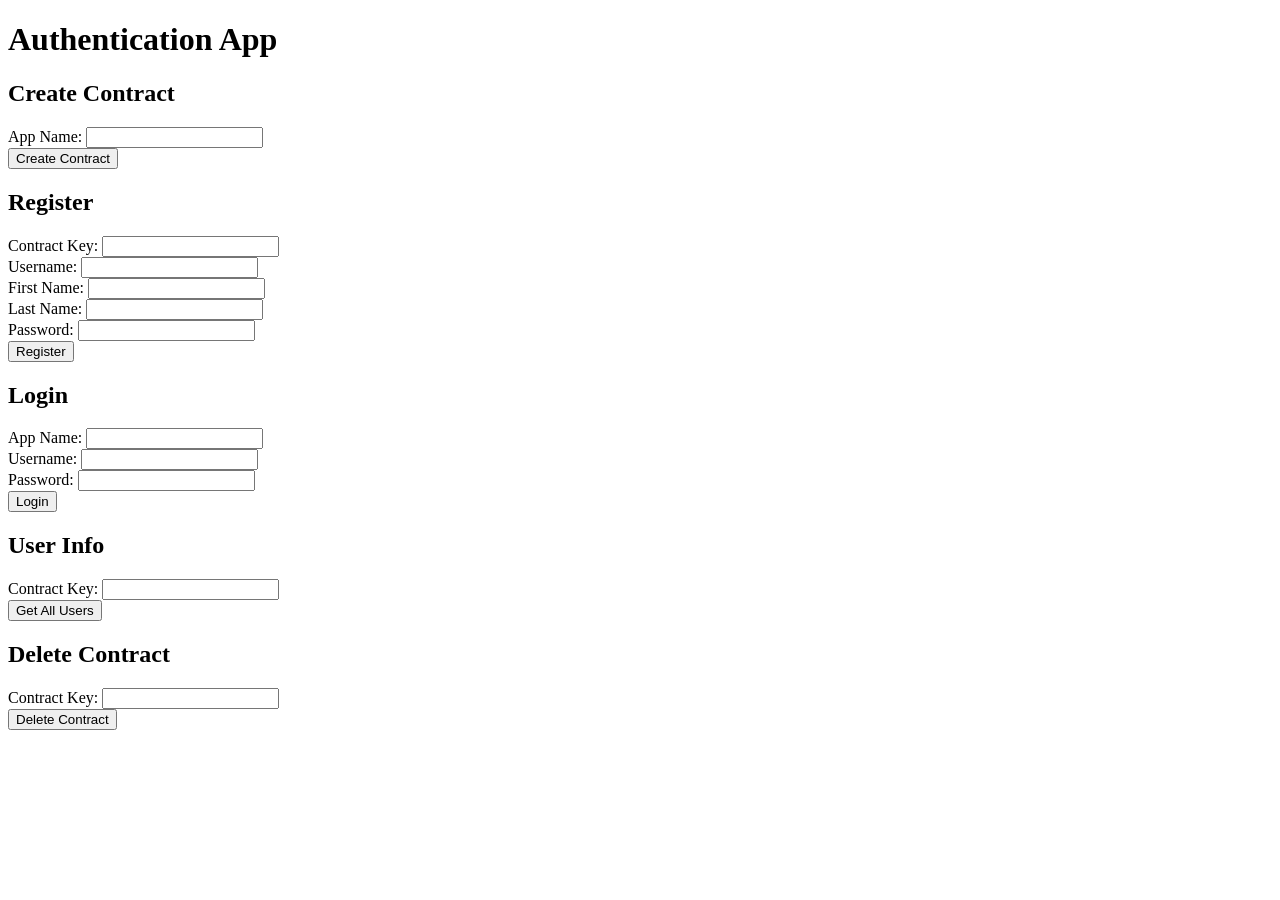
==== index.html @ f17592fb "first commit" ====
<!DOCTYPE html>
<html lang="en">
<head>
    <meta charset="UTF-8">
    <meta name="viewport" content="width=device-width, initial-scale=1.0">
    <title>Authentication App</title>
</head>
<body>
    <h1>Authentication App</h1>

    <h2>Create Contract</h2>
    <form id="create-contract-form">
        <label for="contract-app-name">App Name:</label>
        <input type="text" id="contract-app-name" name="app_name" required>
        <br>
        <button type="submit">Create Contract</button>
    </form>
    <div id="create-contract-result"></div>

    <h2>Register</h2>
    <form id="register-form">
        <label for="reg-contract-key">Contract Key:</label>
        <input type="text" id="reg-contract-key" name="contract_key" required>
        <br>
        <label for="reg-username">Username:</label>
        <input type="text" id="reg-username" name="username" required>
        <br>
        <label for="reg-firstname">First Name:</label>
        <input type="text" id="reg-firstname" name="first_name" required>
        <br>
        <label for="reg-lastname">Last Name:</label>
        <input type="text" id="reg-lastname" name="last_name" required>
        <br>
        <label for="reg-password">Password:</label>
        <input type="password" id="reg-password" name="password" required>
        <br>
        <button type="submit">Register</button>
    </form>
    <div id="register-result"></div>

    <h2>Login</h2>
    <form id="login-form">
        <label for="login-app-name">App Name:</label>
        <input type="text" id="login-app-name" name="app_name" required>
        <br>
        <label for="login-username">Username:</label>
        <input type="text" id="login-username" name="username" required>
        <br>
        <label for="login-password">Password:</label>
        <input type="password" id="login-password" name="password" required>
        <br>
        <button type="submit">Login</button>
    </form>
    <div id="login-result"></div>

    <h2>User Info</h2>
    <form id="get-users-form">
        <label for="users-contract-key">Contract Key:</label>
        <input type="text" id="users-contract-key" name="contract_key" required>
        <br>
        <button type="submit">Get All Users</button>
    </form>
    <div id="users-list"></div>

    <h2>Delete Contract</h2>
    <form id="delete-contract-form">
        <label for="delete-contract-key">Contract Key:</label>
        <input type="text" id="delete-contract-key" name="contract_key" required>
        <br>
        <button type="submit">Delete Contract</button>
    </form>
    <div id="delete-contract-result"></div>

    <script>
        const apiBaseUrl = "https://authenticationapp--3d8zu0d.mangocoast-ed120e36.eastus.azurecontainerapps.io";

        document.getElementById('create-contract-form').addEventListener('submit', async (event) => {
            event.preventDefault();
            const app_name = document.getElementById('contract-app-name').value;

            const response = await fetch(`${apiBaseUrl}/create-contract?app_name=${app_name}`, {
                method: 'POST',
                headers: {
                    'Content-Type': 'application/json'
                }
            });

            const result = await response.json();
            document.getElementById('create-contract-result').innerText = JSON.stringify(result);
        });

        document.getElementById('register-form').addEventListener('submit', async (event) => {
            event.preventDefault();
            const contract_key = document.getElementById('reg-contract-key').value;
            const username = document.getElementById('reg-username').value;
            const first_name = document.getElementById('reg-firstname').value;
            const last_name = document.getElementById('reg-lastname').value;
            const password = document.getElementById('reg-password').value;

            const response = await fetch(`${apiBaseUrl}/register?contract_key=${contract_key}`, {
                method: 'POST',
                headers: {
                    'Content-Type': 'application/json'
                },
                body: JSON.stringify({ username, first_name, last_name, password })
            });

            const result = await response.json();
            document.getElementById('register-result').innerText = JSON.stringify(result);
        });

        document.getElementById('login-form').addEventListener('submit', async (event) => {
            event.preventDefault();
            const app_name = document.getElementById('login-app-name').value;
            const username = document.getElementById('login-username').value;
            const password = document.getElementById('login-password').value;

            const response = await fetch(`${apiBaseUrl}/login`, {
                method: 'POST',
                headers: {
                    'Content-Type': 'application/json'
                },
                body: JSON.stringify({ username, password, app_name })
            });

            const result = await response.json();
            document.getElementById('login-result').innerText = JSON.stringify(result);
        });

        document.getElementById('get-users-form').addEventListener('submit', async (event) => {
            event.preventDefault();
            const contract_key = document.getElementById('users-contract-key').value;

            const response = await fetch(`${apiBaseUrl}/users?contract_key=${contract_key}`, {
                method: 'GET',
                headers: {
                    'Content-Type': 'application/json'
                }
            });

            const users = await response.json();
            document.getElementById('users-list').innerText = JSON.stringify(users);
        });

        document.getElementById('delete-contract-form').addEventListener('submit', async (event) => {
            event.preventDefault();
            const contract_key = document.getElementById('delete-contract-key').value;

            const response = await fetch(`${apiBaseUrl}/delete-contract?contract_key=${contract_key}`, {
                method: 'DELETE',
                headers: {
                    'Content-Type': 'application/json'
                }
            });

            const result = await response.json();
            document.getElementById('delete-contract-result').innerText = JSON.stringify(result);
        });
    </script>
</body>
</html>
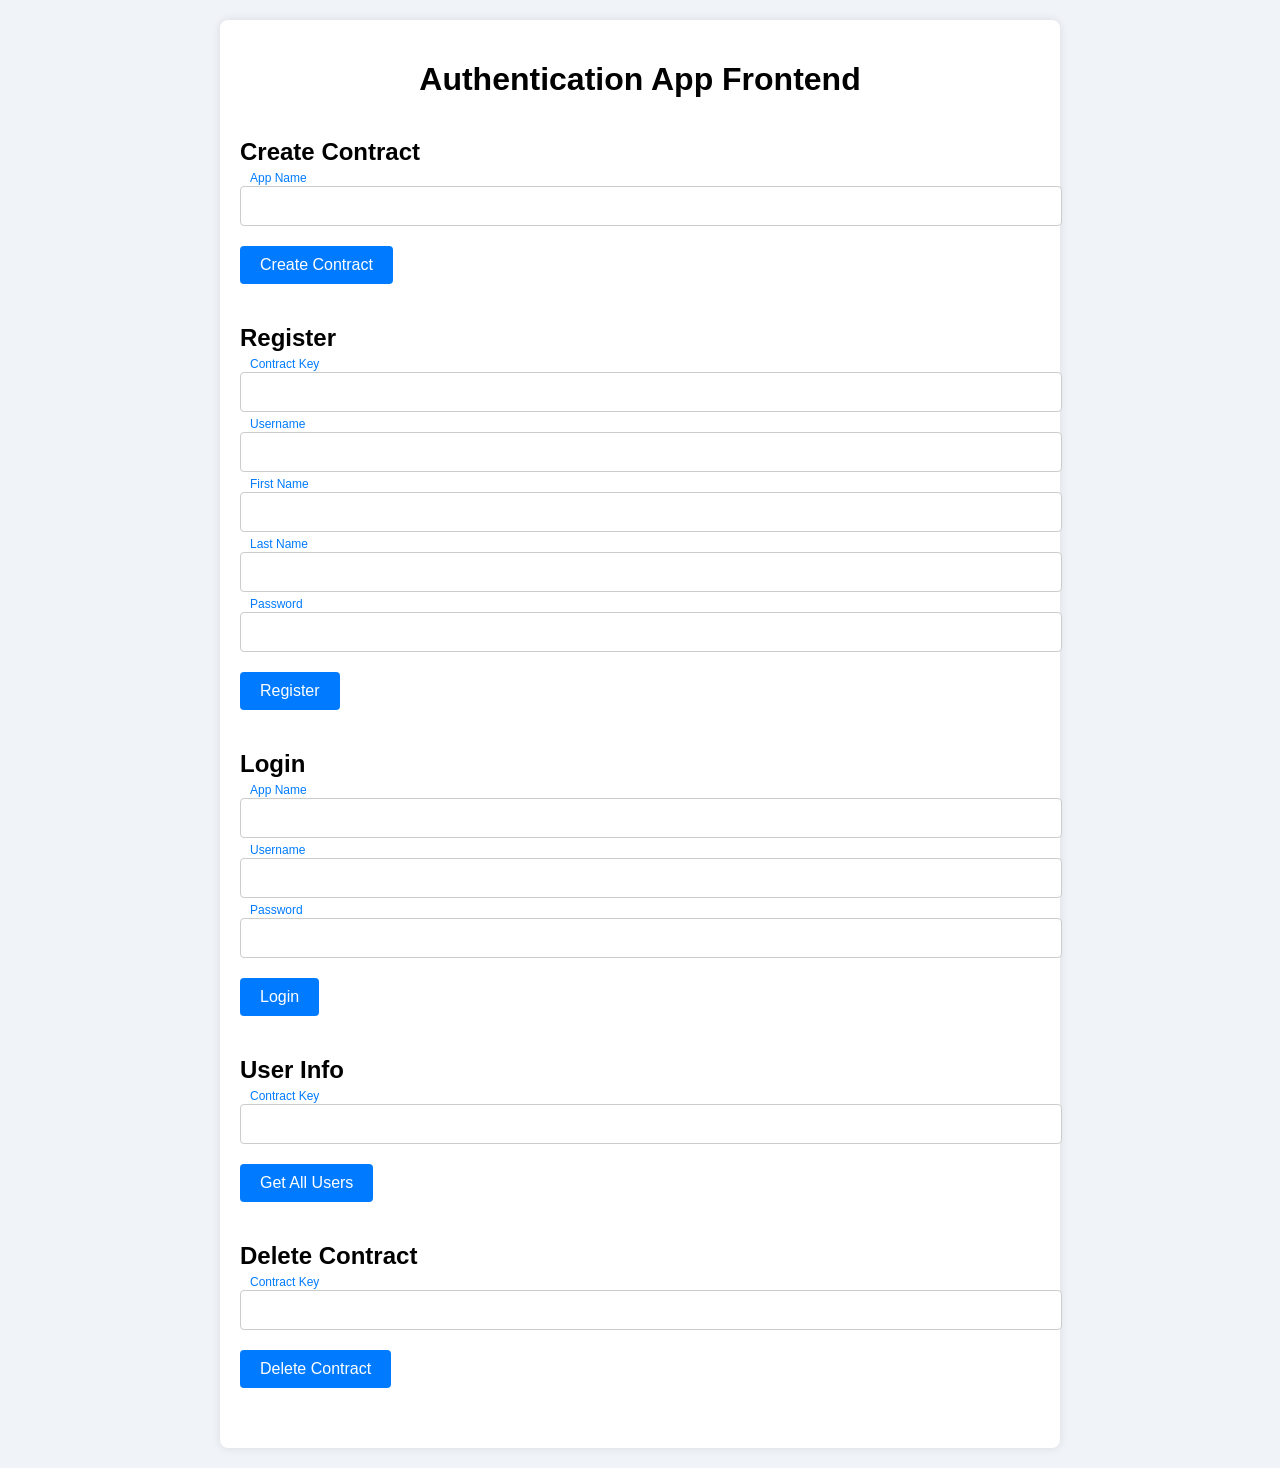
==== commit ee9213f1: "Add some color, change name" ====
--- a/index.html
+++ b/index.html
@@ -3,73 +3,97 @@
 <head>
     <meta charset="UTF-8">
     <meta name="viewport" content="width=device-width, initial-scale=1.0">
-    <title>Authentication App</title>
+    <title>Authentication App Frontend</title>
+    <link rel="stylesheet" href="styles.css">
 </head>
 <body>
-    <h1>Authentication App</h1>
+    <div class="container">
+        <h1>Authentication App Frontend</h1>
 
-    <h2>Create Contract</h2>
-    <form id="create-contract-form">
-        <label for="contract-app-name">App Name:</label>
-        <input type="text" id="contract-app-name" name="app_name" required>
-        <br>
-        <button type="submit">Create Contract</button>
-    </form>
-    <div id="create-contract-result"></div>
+        <div class="form-section">
+            <h2>Create Contract</h2>
+            <form id="create-contract-form">
+                <div class="form-group">
+                    <input type="text" id="contract-app-name" name="app_name" required>
+                    <label for="contract-app-name">App Name</label>
+                </div>
+                <button type="submit">Create Contract</button>
+            </form>
+            <div id="create-contract-result" class="result"></div>
+        </div>
 
-    <h2>Register</h2>
-    <form id="register-form">
-        <label for="reg-contract-key">Contract Key:</label>
-        <input type="text" id="reg-contract-key" name="contract_key" required>
-        <br>
-        <label for="reg-username">Username:</label>
-        <input type="text" id="reg-username" name="username" required>
-        <br>
-        <label for="reg-firstname">First Name:</label>
-        <input type="text" id="reg-firstname" name="first_name" required>
-        <br>
-        <label for="reg-lastname">Last Name:</label>
-        <input type="text" id="reg-lastname" name="last_name" required>
-        <br>
-        <label for="reg-password">Password:</label>
-        <input type="password" id="reg-password" name="password" required>
-        <br>
-        <button type="submit">Register</button>
-    </form>
-    <div id="register-result"></div>
+        <div class="form-section">
+            <h2>Register</h2>
+            <form id="register-form">
+                <div class="form-group">
+                    <input type="text" id="reg-contract-key" name="contract_key" required>
+                    <label for="reg-contract-key">Contract Key</label>
+                </div>
+                <div class="form-group">
+                    <input type="text" id="reg-username" name="username" required>
+                    <label for="reg-username">Username</label>
+                </div>
+                <div class="form-group">
+                    <input type="text" id="reg-firstname" name="first_name" required>
+                    <label for="reg-firstname">First Name</label>
+                </div>
+                <div class="form-group">
+                    <input type="text" id="reg-lastname" name="last_name" required>
+                    <label for="reg-lastname">Last Name</label>
+                </div>
+                <div class="form-group">
+                    <input type="password" id="reg-password" name="password" required>
+                    <label for="reg-password">Password</label>
+                </div>
+                <button type="submit">Register</button>
+            </form>
+            <div id="register-result" class="result"></div>
+        </div>
 
-    <h2>Login</h2>
-    <form id="login-form">
-        <label for="login-app-name">App Name:</label>
-        <input type="text" id="login-app-name" name="app_name" required>
-        <br>
-        <label for="login-username">Username:</label>
-        <input type="text" id="login-username" name="username" required>
-        <br>
-        <label for="login-password">Password:</label>
-        <input type="password" id="login-password" name="password" required>
-        <br>
-        <button type="submit">Login</button>
-    </form>
-    <div id="login-result"></div>
+        <div class="form-section">
+            <h2>Login</h2>
+            <form id="login-form">
+                <div class="form-group">
+                    <input type="text" id="login-app-name" name="app_name" required>
+                    <label for="login-app-name">App Name</label>
+                </div>
+                <div class="form-group">
+                    <input type="text" id="login-username" name="username" required>
+                    <label for="login-username">Username</label>
+                </div>
+                <div class="form-group">
+                    <input type="password" id="login-password" name="password" required>
+                    <label for="login-password">Password</label>
+                </div>
+                <button type="submit">Login</button>
+            </form>
+            <div id="login-result" class="result"></div>
+        </div>
 
-    <h2>User Info</h2>
-    <form id="get-users-form">
-        <label for="users-contract-key">Contract Key:</label>
-        <input type="text" id="users-contract-key" name="contract_key" required>
-        <br>
-        <button type="submit">Get All Users</button>
-    </form>
-    <div id="users-list"></div>
+        <div class="form-section">
+            <h2>User Info</h2>
+            <form id="get-users-form">
+                <div class="form-group">
+                    <input type="text" id="users-contract-key" name="contract_key" required>
+                    <label for="users-contract-key">Contract Key</label>
+                </div>
+                <button type="submit">Get All Users</button>
+            </form>
+            <div id="users-list" class="result"></div>
+        </div>
 
-    <h2>Delete Contract</h2>
-    <form id="delete-contract-form">
-        <label for="delete-contract-key">Contract Key:</label>
-        <input type="text" id="delete-contract-key" name="contract_key" required>
-        <br>
-        <button type="submit">Delete Contract</button>
-    </form>
-    <div id="delete-contract-result"></div>
+        <div class="form-section">
+            <h2>Delete Contract</h2>
+            <form id="delete-contract-form">
+                <div class="form-group">
+                    <input type="text" id="delete-contract-key" name="contract_key" required>
+                    <label for="delete-contract-key">Contract Key</label>
+                </div>
+                <button type="submit">Delete Contract</button>
+            </form>
+            <div id="delete-contract-result" class="result"></div>
+        </div>
+    </div>
 
     <script>
         const apiBaseUrl = "https://authenticationapp--3d8zu0d.mangocoast-ed120e36.eastus.azurecontainerapps.io";
--- a/styles.css
+++ b/styles.css
@@ -0,0 +1,86 @@
+body {
+    font-family: Arial, sans-serif;
+    background-color: #f0f4f8;
+    margin: 0;
+    padding: 20px;
+}
+
+.container {
+    max-width: 800px;
+    margin: 0 auto;
+    padding: 20px;
+    background-color: #fff;
+    box-shadow: 0 0 10px rgba(0, 0, 0, 0.1);
+    border-radius: 8px;
+}
+
+h1 {
+    text-align: center;
+    margin-bottom: 40px;
+}
+
+.form-section {
+    margin-bottom: 40px;
+}
+
+.form-section h2 {
+    margin-bottom: 20px;
+}
+
+.form-group {
+    position: relative;
+    margin-bottom: 20px;
+}
+
+.form-group input {
+    width: 100%;
+    padding: 10px;
+    font-size: 16px;
+    border: 1px solid #ccc;
+    border-radius: 4px;
+    outline: none;
+    transition: border-color 0.2s;
+}
+
+.form-group input:focus {
+    border-color: #007bff;
+}
+
+.form-group label {
+    position: absolute;
+    top: 10px;
+    left: 10px;
+    font-size: 16px;
+    color: #999;
+    transition: all 0.2s;
+    pointer-events: none;
+}
+
+.form-group input:focus + label,
+.form-group input:not(:placeholder-shown) + label {
+    top: -15px;
+    left: 10px;
+    font-size: 12px;
+    color: #007bff;
+}
+
+button {
+    padding: 10px 20px;
+    font-size: 16px;
+    color: #fff;
+    background-color: #007bff;
+    border: none;
+    border-radius: 4px;
+    cursor: pointer;
+    transition: background-color 0.2s;
+}
+
+button:hover {
+    background-color: #0056b3;
+}
+
+.result {
+    margin-top: 20px;
+    font-size: 14px;
+    color: #333;
+}
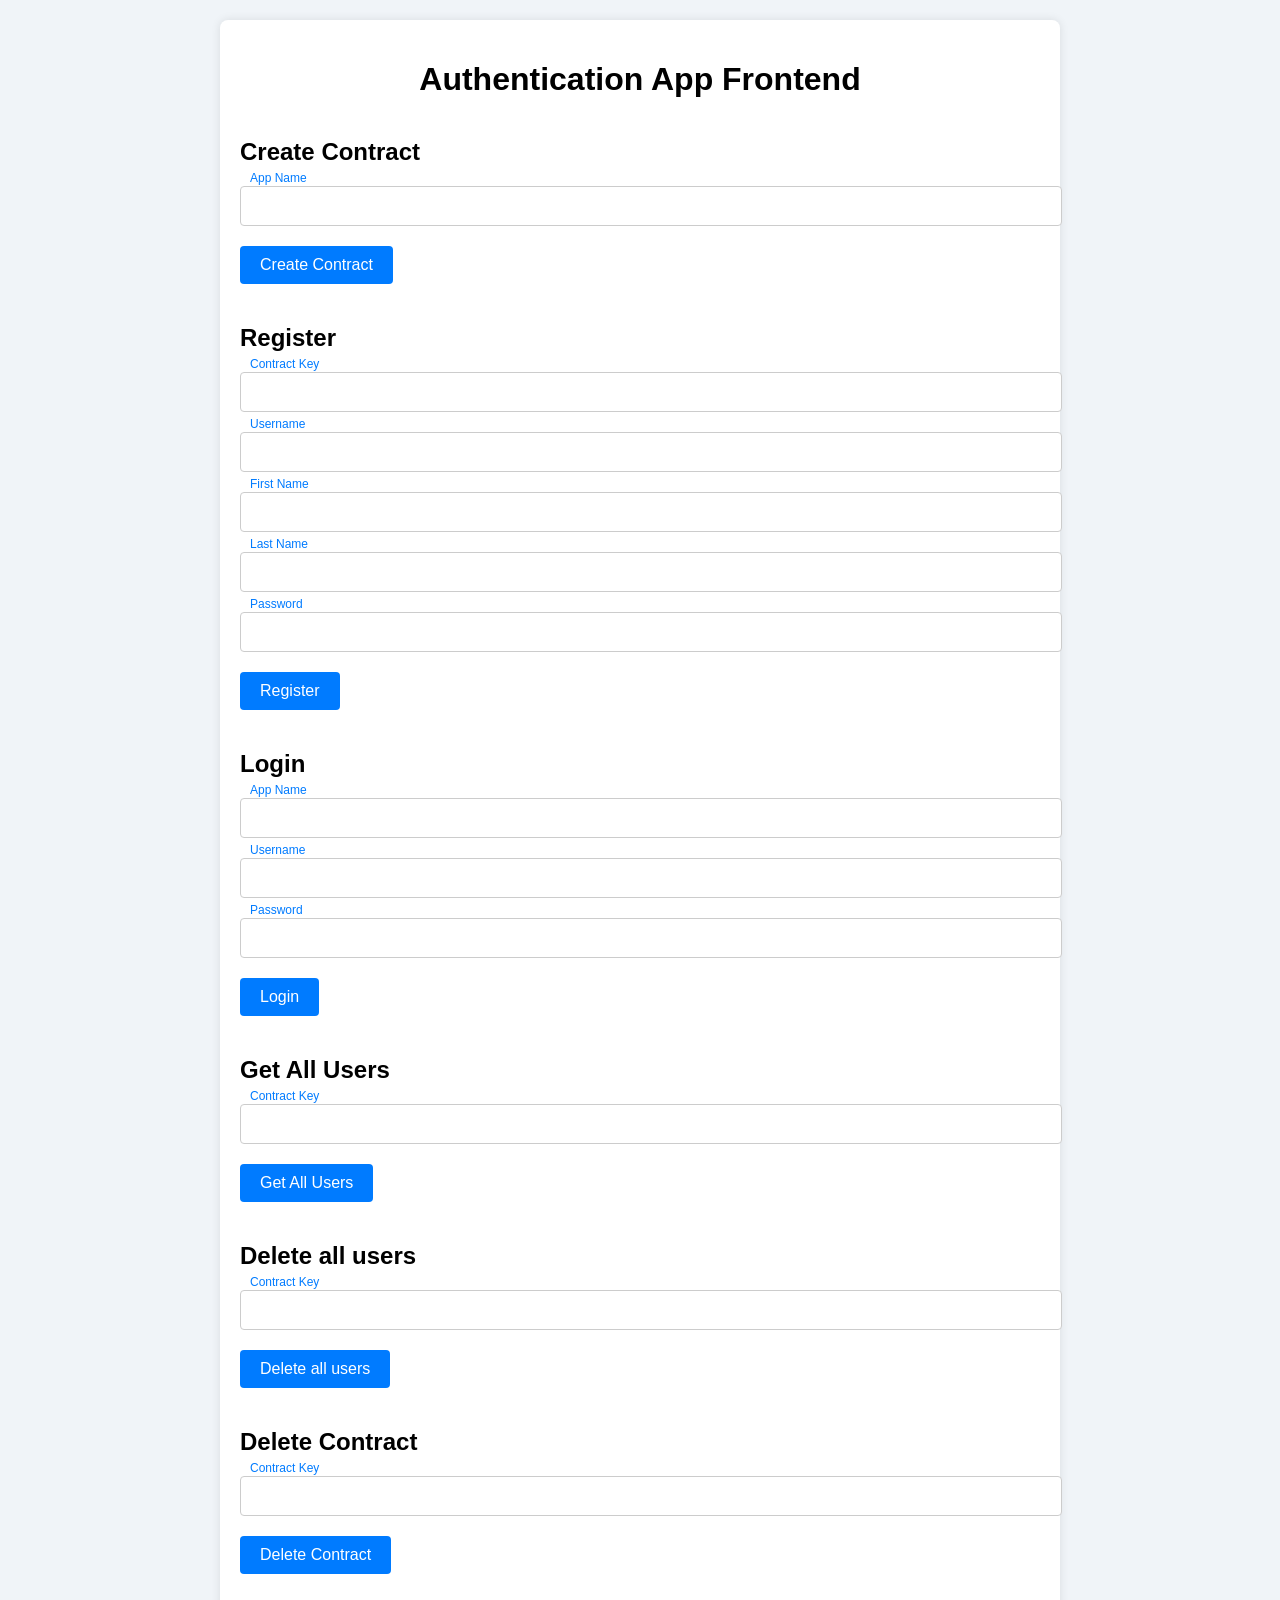
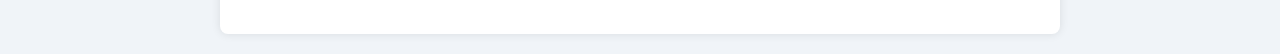
==== commit a1523eda: "Uodate structure" ====
--- a/index.html
+++ b/index.html
@@ -71,7 +71,7 @@
         </div>
 
         <div class="form-section">
-            <h2>User Info</h2>
+            <h2>Get All Users</h2>
             <form id="get-users-form">
                 <div class="form-group">
                     <input type="text" id="users-contract-key" name="contract_key" required>
@@ -81,6 +81,19 @@
             </form>
             <div id="users-list" class="result"></div>
         </div>
+
+        <div class="form-section">
+            <h2>Delete all users</h2>
+            <form id="delete-users-contract-form">
+                <div class="form-group">
+                    <input type="text" id="delete-users-contract-key" name="contract_key" required>
+                    <label for="delete-users-contract-key">Contract Key</label>
+                </div>
+                <button type="submit">Delete all users</button>
+            </form>
+            <div id="delete-users-contract-result" class="result"></div>
+        </div>
+
 
         <div class="form-section">
             <h2>Delete Contract</h2>
@@ -95,91 +108,6 @@
         </div>
     </div>
 
-    <script>
-        const apiBaseUrl = "https://authenticationapp--3d8zu0d.mangocoast-ed120e36.eastus.azurecontainerapps.io";
-
-        document.getElementById('create-contract-form').addEventListener('submit', async (event) => {
-            event.preventDefault();
-            const app_name = document.getElementById('contract-app-name').value;
-
-            const response = await fetch(`${apiBaseUrl}/create-contract?app_name=${app_name}`, {
-                method: 'POST',
-                headers: {
-                    'Content-Type': 'application/json'
-                }
-            });
-
-            const result = await response.json();
-            document.getElementById('create-contract-result').innerText = JSON.stringify(result);
-        });
-
-        document.getElementById('register-form').addEventListener('submit', async (event) => {
-            event.preventDefault();
-            const contract_key = document.getElementById('reg-contract-key').value;
-            const username = document.getElementById('reg-username').value;
-            const first_name = document.getElementById('reg-firstname').value;
-            const last_name = document.getElementById('reg-lastname').value;
-            const password = document.getElementById('reg-password').value;
-
-            const response = await fetch(`${apiBaseUrl}/register?contract_key=${contract_key}`, {
-                method: 'POST',
-                headers: {
-                    'Content-Type': 'application/json'
-                },
-                body: JSON.stringify({ username, first_name, last_name, password })
-            });
-
-            const result = await response.json();
-            document.getElementById('register-result').innerText = JSON.stringify(result);
-        });
-
-        document.getElementById('login-form').addEventListener('submit', async (event) => {
-            event.preventDefault();
-            const app_name = document.getElementById('login-app-name').value;
-            const username = document.getElementById('login-username').value;
-            const password = document.getElementById('login-password').value;
-
-            const response = await fetch(`${apiBaseUrl}/login`, {
-                method: 'POST',
-                headers: {
-                    'Content-Type': 'application/json'
-                },
-                body: JSON.stringify({ username, password, app_name })
-            });
-
-            const result = await response.json();
-            document.getElementById('login-result').innerText = JSON.stringify(result);
-        });
-
-        document.getElementById('get-users-form').addEventListener('submit', async (event) => {
-            event.preventDefault();
-            const contract_key = document.getElementById('users-contract-key').value;
-
-            const response = await fetch(`${apiBaseUrl}/users?contract_key=${contract_key}`, {
-                method: 'GET',
-                headers: {
-                    'Content-Type': 'application/json'
-                }
-            });
-
-            const users = await response.json();
-            document.getElementById('users-list').innerText = JSON.stringify(users);
-        });
-
-        document.getElementById('delete-contract-form').addEventListener('submit', async (event) => {
-            event.preventDefault();
-            const contract_key = document.getElementById('delete-contract-key').value;
-
-            const response = await fetch(`${apiBaseUrl}/delete-contract?contract_key=${contract_key}`, {
-                method: 'DELETE',
-                headers: {
-                    'Content-Type': 'application/json'
-                }
-            });
-
-            const result = await response.json();
-            document.getElementById('delete-contract-result').innerText = JSON.stringify(result);
-        });
-    </script>
+    <script src="script.js"></script>
 </body>
 </html>
